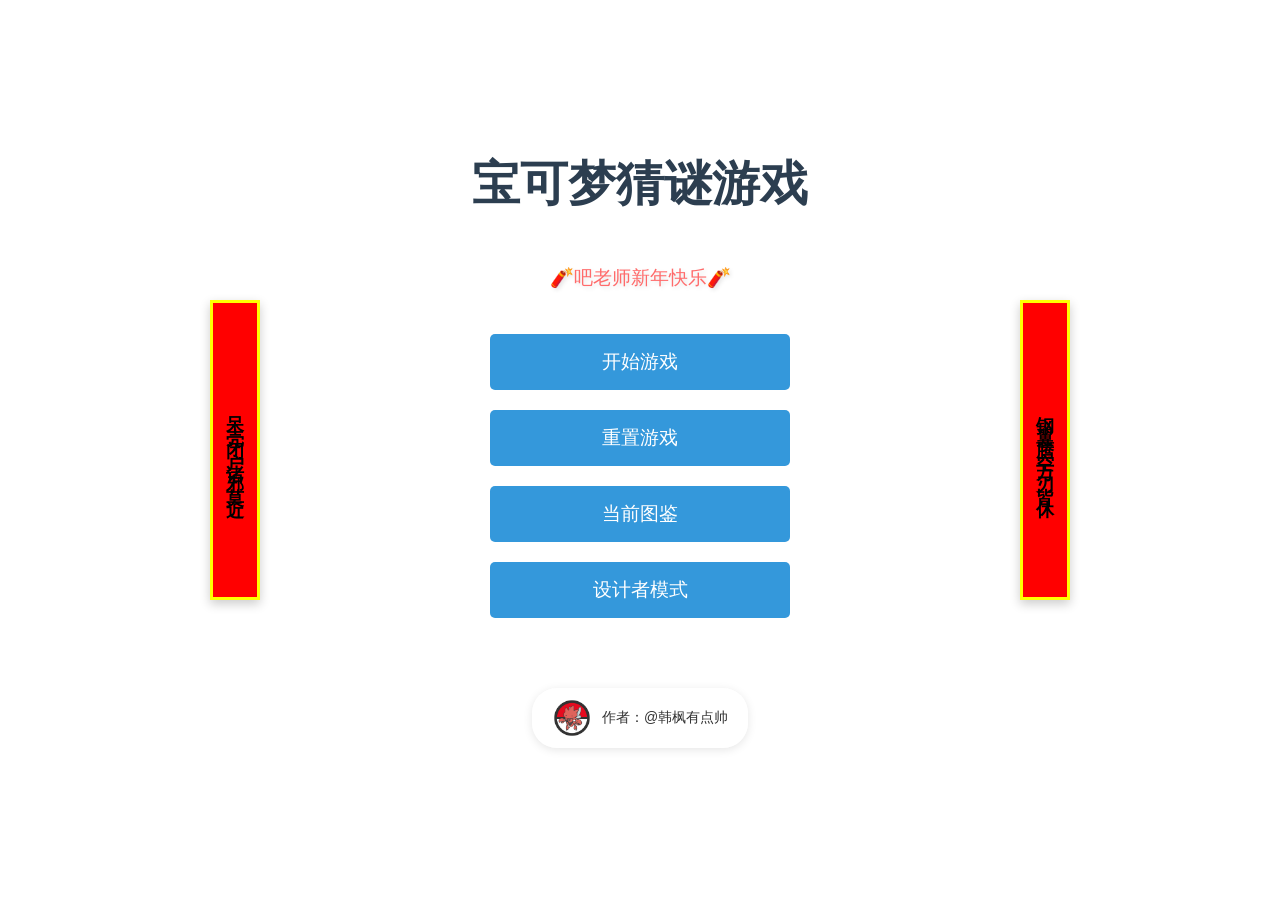
==== index.html @ b7dfc16d "Rename 点击开始游戏.html to index.html" ====
<!DOCTYPE html>
<html lang="zh-CN">
<head>
    <meta charset="UTF-8">
    <meta name="viewport" content="width=device-width, initial-scale=1.0">
    <title>宝可梦猜谜游戏</title>
    <link rel="stylesheet" href="https://cdnjs.cloudflare.com/ajax/libs/font-awesome/6.4.0/css/all.min.css">
    <link rel="stylesheet" href="style.css">
    <link rel="stylesheet" href="judgment-style.css">
    <link rel="stylesheet" href="sequence-style.css">
    <script src="puzzles/puzzle1.js"></script>
    <script src="puzzles/puzzle2.js"></script>
    <script src="puzzles/puzzle3.js"></script>
    <script src="puzzles/puzzle4.js"></script>
    <script src="puzzles/puzzle5.js"></script>
    <script src="puzzles/puzzle6.js"></script>
    <script src="puzzles/puzzle7.js"></script>
    <script src="puzzles/puzzle8.js"></script>
    <script src="puzzles/puzzle9.js"></script>
    <script src="puzzles/puzzle10.js"></script>
    <script src="puzzles/puzzle11.js"></script>
    <script src="puzzles/puzzle12.js"></script>
    <script src="puzzles/puzzle13.js"></script>
    <script src="puzzles/puzzle14.js"></script>
    <script src="puzzles/puzzle15.js"></script>
    <script src="puzzles/puzzle16.js"></script>
    <script src="puzzles/puzzle17.js"></script>
    <script src="puzzles/puzzle18.js"></script>
    <script src="puzzles/puzzle19.js"></script>
    <script src="puzzles/puzzle20.js"></script>
    <script src="puzzles/puzzle21.js"></script>
    <script src="puzzles/puzzle22.js"></script>
    <script src="puzzles/puzzle23.js"></script>
    <script src="puzzles/puzzle24.js"></script>
    <script src="puzzles/puzzle25.js"></script>
    <script src="puzzles/puzzle26.js"></script>
    <script src="puzzles/puzzle27.js"></script>
    <script src="puzzles/puzzle28.js"></script>
    <script src="puzzles/puzzle29.js"></script>
    <script src="puzzles/puzzle30.js"></script>
    <script src="puzzles/puzzle31.js"></script>
    <script src="puzzles/puzzle32.js"></script>
</head>
<body>
    <div id="game-container">
        <!-- 主菜单界面 -->
        <div id="menu-screen" class="screen active">
            <div class="side-button left-side">呆壳闭户诸邪莫近</div>
            <h1>宝可梦猜谜游戏</h1>
            <div class="greeting-text">🧨吧老师新年快乐🧨</div>
            <div class="menu-buttons">
                <button id="start-game">开始游戏</button>
                <button id="reset-game">重置游戏</button>
                <button id="view-pokedex">当前图鉴</button>
                <button id="designer-mode">设计者模式</button>
            </div>
            <div class="author-info">
                <img src="background/头像.png" alt="作者头像" class="author-avatar">
                <span class="author-name">作者：@韩枫有点帅</span>
            </div>
            <div class="side-button right-side">钢翼腾空万刃皆休</div>
        </div>

        <!-- 谜题界面 -->
        <div id="puzzle-screen" class="screen">
            <div class="puzzle-header">
                <div class="score-display">当前积分: <span id="puzzle-score">10</span></div>
                <div class="game-rule">获得提示需要花费分数，找到那个被隐藏的宝可梦吧！</div>
                <button id="back-to-menu">返回主菜单</button>
            </div>
            <div class="puzzle-content">
                <!-- 普通谜题界面 -->
                <div id="normal-puzzle" class="normal-puzzle">
                    <div class="hints-section">
                        <h3>提示</h3>
                        <div id="hints-container"></div>
                    </div>
                    <div class="media-section">
                        <div class="media-section-header">
                            <h3>线索区</h3>
                            <div id="type-hint-display" class="type-hint-display"></div>
                        </div>
                        <div id="media-container"></div>
                        <div class="answer-section">
                            <input type="text" id="answer-input" placeholder="输入谜底...">
                            <button id="submit-answer">确认答案</button>
                        </div>
                    </div>
                </div>
                
                <!-- 连连看界面 -->
                <div id="match-puzzle" class="match-puzzle">
                    <div class="match-content">
                        <div class="match-column">
                            <h3>图片（找名字）</h3>
                            <div id="image-items"></div>
                        </div>
                        <div class="match-column">
                            <h3>名字</h3>
                            <div id="name-items"></div>
                        </div>
                    </div>
                    <div class="match-buttons">
                        <button id="submit-match">提交答案</button>
                    </div>
                </div>
                
                <!-- 组合题界面 -->
                <div id="combination-puzzle" class="combination-puzzle">
                    <div class="combination-content">
                        <div class="combination-items-section">
                            <h3>原有的生物</h3>
                            <div id="combination-items"></div>
                        </div>
                        <div class="combination-pools-section">
                            <h3>生物拼接机（注意头尾顺序）</h3>
                            <div id="combination-pools"></div>
                        </div>
                    </div>
                    <div class="combination-buttons">
                        <button id="submit-combination">提交答案</button>
                    </div>
                </div>
                
                <!-- 排序题界面 -->
                <div id="sequence-puzzle" class="sequence-puzzle">
                    <div class="sequence-content">
                        <div class="sequence-image-section">
                            <img id="sequence-image" src="" alt="题目图片">
                            <h3 id="sequence-question"></h3>
                        </div>
                        <div class="sequence-items-section">
                            <h3>待排序的饮料</h3>
                            <div id="sequence-items"></div>
                        </div>
                        <div class="sequence-pools-section">
                            <h3>排序池（按顺序排列）</h3>
                            <div id="sequence-pool" class="sequence-pool">
                                <div class="sequence-slot" data-index="0"></div>
                                <div class="sequence-slot" data-index="1"></div>
                                <div class="sequence-slot" data-index="2"></div>
                                <div class="sequence-slot" data-index="3"></div>
                            </div>
                        </div>
                    </div>
                    <div class="sequence-buttons">
                        <button id="submit-sequence">提交答案</button>
                    </div>
                </div>
                
                <!-- 判断题界面 -->
                <div id="judgment-puzzle" class="judgment-puzzle">
                    <div class="judgment-content">
                        <div class="judgment-main">
                            <div class="judgment-image-section">
                                <img id="judgment-image" src="" alt="宝可梦">
                            </div>
                            <div class="judgment-question-section">
                                <h3 id="judgment-question"></h3>
                                <div id="judgment-options"></div>
                            </div>
                        </div>
                        <div class="judgment-answer-section">
                            <button id="submit-judgment">提交答案</button>
                        </div>
                    </div>
                </div>
            </div>
        </div>

        <!-- 图鉴界面 -->
        <div id="pokedex-screen" class="screen">
            <div class="pokedex-header">
                <h2>宝可梦图鉴</h2>
                <button id="back-from-pokedex">返回主菜单</button>
            </div>
            <div id="pokedex-container"></div>
        </div>

        <!-- 设计者模式界面 -->
        <div id="designer-screen" class="screen">
            <div class="puzzle-header">
                <h2>设计者模式</h2>
                <button id="back-from-designer">返回主菜单</button>
            </div>
            <div id="designer-container"></div>
        </div>

        <!-- 弹窗 -->
        <div id="modal" class="modal">
            <div class="modal-content">
                <p id="modal-message"></p>
                <div class="modal-buttons">
                    <button id="modal-close">确定</button>
                </div>
            </div>
        </div>

        <!-- 答对弹窗 -->
        <div id="correct-modal" class="modal">
            <div class="modal-content">
                <p id="correct-message"></p>
                <div class="modal-buttons">
                    <button id="next-puzzle">继续</button>
                    <button id="return-menu">返回主菜单</button>
                </div>
            </div>
        </div>
        
        <!-- 锦囊容器 -->
        <div class="bag-container">
            <i id="type-bag" class="fas fa-scroll type-bag-icon"></i>
            <i id="magnifier" class="fas fa-camera magnifier-icon"></i>
        </div>
    </div>
    <script src="script.js"></script>
</body>
</html>
---- style.css ----
* {
    margin: 0;
    padding: 0;
    box-sizing: border-box;
}

body {
    font-family: 'Segoe UI', 'Microsoft YaHei', 'Arial', sans-serif;
    background: white;
    color: #333;
    margin: 0;
    padding: 0;
    height: 100vh;
    display: flex;
    justify-content: center;
    align-items: center;
}

#menu-screen {
    position: relative;
}

#menu-screen::before {
    content: '';
    position: absolute;
    top: 0;
    left: 0;
    right: 0;
    bottom: 0;
    background: rgba(255, 255, 255, 0.7);
    z-index: -1;
}

#game-container {
    width: 100%;
    max-width: 1200px;
    height: 100vh;
    padding: 20px;
    box-sizing: border-box;
    display: flex;
    flex-direction: column;
}

.screen {
    display: none;
    text-align: center;
    height: 100%;
    flex-direction: column;
    justify-content: center;
}

.screen.active {
    display: flex;
}

#menu-screen {
    justify-content: center;
    align-items: center;
}

#puzzle-screen,
#pokedex-screen {
    justify-content: flex-start;
    align-items: stretch;
    padding: 20px;
    position: relative;
}

.external-controls {
    position: absolute;
    right: 20px;
    top: 120px;
    display: flex;
    flex-direction: column;
    gap: 20px;
    z-index: 10;
}

.section-actions {
    display: flex;
    gap: 15px;
    align-items: center;
}

.type-hint-display {
    display: flex;
    align-items: center;
    gap: 10px;
    background-color: white;
    padding: 10px 15px;
    border-radius: 8px;
    box-shadow: 0 2px 8px rgba(0,0,0,0.1);
}

#menu-screen h1 {
    font-size: 3em;
    margin-bottom: 40px;
}

.greeting-text {
    font-size: 1.2em;
    color: #ff6b6b;
    margin-bottom: 5px;
    margin-top: 10px;
    animation: bounce 2s ease-in-out infinite;
    text-shadow: 2px 2px 4px rgba(0, 0, 0, 0.1);
    line-height: 1.2;
}

@keyframes bounce {
    0%, 100% {
        transform: translateY(0);
    }
    50% {
        transform: translateY(-10px);
    }
}

.menu-buttons {
    margin: 40px 0;
    display: flex;
    flex-direction: column;
    gap: 20px;
    width: 100%;
    max-width: 300px;
}

.menu-buttons button {
    padding: 15px 30px;
    font-size: 1.2em;
    background-color: #3498db;
    color: white;
    border: none;
    border-radius: 5px;
    cursor: pointer;
    transition: background-color 0.3s;
    width: 100%;
}

.menu-buttons button:hover {
    background-color: #2980b9;
}

.score-display {
    font-size: 1.2em;
    margin: 20px 0;
    font-weight: bold;
}

.score-display span {
    color: #e74c3c;
}

.author-info {
    display: flex;
    align-items: center;
    gap: 10px;
    margin-top: 30px;
    padding: 10px 20px;
    background: rgba(255, 255, 255, 0.8);
    border-radius: 25px;
    box-shadow: 0 2px 10px rgba(0, 0, 0, 0.1);
}

.author-avatar {
    width: 40px;
    height: 40px;
    border-radius: 50%;
    object-fit: cover;
}

.author-name {
    font-size: 14px;
    color: #333;
    font-weight: 500;
}

.side-button {
    position: absolute;
    top: 50%;
    transform: translateY(-50%);
    width: 50px;
    height: 300px;
    background-color: red;
    color: black;
    font-size: 18px;
    font-weight: bold;
    border: 3px solid yellow;
    display: flex;
    align-items: center;
    justify-content: center;
    writing-mode: vertical-rl;
    text-orientation: upright;
    letter-spacing: 12px;
    box-shadow: 0 4px 10px rgba(0, 0, 0, 0.2);
    cursor: default;
}

.side-button.left-side {
    left: 150px;
}

.side-button.right-side {
    right: 150px;
}

h1, h2, h3 {
    margin-bottom: 20px;
    color: #2c3e50;
}

/* 谜题界面样式 */
.puzzle-header {
    display: flex;
    justify-content: space-between;
    align-items: center;
    margin-bottom: 30px;
    padding-bottom: 15px;
    border-bottom: 2px solid #ddd;
    flex-wrap: wrap;
    gap: 10px;
}

.game-rule {
    flex: 1;
    text-align: center;
    font-size: 16px;
    color: #666;
    font-style: italic;
}

#back-to-menu {
    padding: 10px 20px;
    font-size: 14px;
    background-color: #95a5a6;
    color: white;
    border: none;
    border-radius: 5px;
    cursor: pointer;
}

#back-to-menu:hover {
    background-color: #7f8c8d;
}

.puzzle-content {
    display: flex;
    gap: 20px;
    margin-bottom: 30px;
    flex: 1;
    position: relative;
}

.hints-section {
    flex: 1;
    background-color: white;
    padding: 20px;
    border-radius: 10px;
    box-shadow: 0 2px 10px rgba(0,0,0,0.1);
    display: flex;
    flex-direction: column;
}

.media-section {
    flex: 1;
    background-color: white;
    padding: 20px;
    border-radius: 10px;
    box-shadow: 0 2px 10px rgba(0,0,0,0.1);
    display: flex;
    flex-direction: column;
}

.hints-section h3,
.media-section h3 {
    font-size: 20px;
    color: #2c3e50;
    margin-bottom: 20px;
    padding-bottom: 12px;
    border-bottom: 3px solid #667eea;
    font-weight: 700;
    letter-spacing: 0.5px;
}

.media-section h3 {
    text-align: center;
}

.media-section-header {
    display: flex;
    flex-direction: column;
    align-items: center;
    gap: 10px;
}

.bag-container {
    position: absolute;
    right: 40px;
    top: 50%;
    transform: translateY(-50%);
    display: flex;
    flex-direction: column;
    gap: 25px;
    z-index: 1000;
    display: none;
}

.type-bag-icon {
    cursor: pointer;
    color: #f5576c;
    transition: color 0.3s;
    font-size: 48px;
}

.type-bag-icon:hover {
    color: #ffd700;
    transform: scale(1.1);
}

.type-bag-icon.used {
    color: #ccc;
    cursor: not-allowed;
}

.type-bag-icon.used:hover {
    color: #ccc;
    transform: none;
}

.magnifier-icon {
    cursor: pointer;
    color: #3498db;
    transition: color 0.3s;
    font-size: 48px;
}

.magnifier-icon:hover {
    color: #ffd700;
    transform: scale(1.1);
}

.magnifier-icon.used {
    color: #ccc;
    cursor: not-allowed;
}

.magnifier-icon.used:hover {
    color: #ccc;
    transform: none;
}

.type-hint {
    background: transparent;
    color: #333;
    padding: 10px 15px;
    border-radius: 10px;
    margin: 0;
    display: flex;
    align-items: center;
    gap: 8px;
    box-shadow: none;
}

.type-hint-display {
    display: flex;
    align-items: center;
    gap: 10px;
}

.type-icon {
    width: 35px;
    height: 35px;
    border-radius: 8px;
    box-shadow: none;
}

.type-text {
    font-size: 16px;
    font-weight: 600;
    letter-spacing: 0.5px;
    color: #ff6b35;
}

#hints-container {
    text-align: left;
    margin-top: 15px;
    flex: 1;
    overflow-y: auto;
    max-height: 500px;
    padding-right: 10px;
}

#hints-container::-webkit-scrollbar {
    width: 8px;
}

#hints-container::-webkit-scrollbar-track {
    background: #f1f1f1;
    border-radius: 4px;
}

#hints-container::-webkit-scrollbar-thumb {
    background: #888;
    border-radius: 4px;
}

#hints-container::-webkit-scrollbar-thumb:hover {
    background: #555;
}

#media-container::-webkit-scrollbar {
    width: 8px;
}

#media-container::-webkit-scrollbar-track {
    background: #f1f1f1;
    border-radius: 4px;
}

#media-container::-webkit-scrollbar-thumb {
    background: #888;
    border-radius: 4px;
}

#media-container::-webkit-scrollbar-thumb:hover {
    background: #555;
}

.hint-item {
    margin-bottom: 15px;
    padding: 10px;
    background-color: #f9f9f9;
    border-radius: 5px;
    cursor: pointer;
    transition: background-color 0.3s;
}

.hint-item:hover {
    background-color: #e8e8e8;
}

.hint-item.used {
    background-color: #d5f5e3;
    cursor: default;
}

.hint-header {
    display: flex;
    align-items: center;
    justify-content: space-between;
    margin-bottom: 0;
    cursor: pointer;
}

.hint-character {
    width: 50px;
    height: 50px;
    margin-right: 10px;
    border-radius: 5px;
}

.cost-display {
    color: red;
    font-weight: bold;
    margin-left: 5px;
}

.arrow {
    width: 0;
    height: 0;
    border-left: 8px solid transparent;
    border-right: 8px solid transparent;
    border-top: 8px solid #333;
    transition: transform 0.3s ease;
    margin-left: auto;
}

.arrow-down {
    transform: rotate(90deg);
}

.arrow-right {
    transform: rotate(0deg);
}

.hint-content {
    margin-top: 10px;
    padding: 10px;
    background-color: white;
    border-radius: 5px;
    overflow: hidden;
    transition: max-height 0.3s ease, opacity 0.3s ease;
}

.hint-content.collapsed {
    max-height: 0;
    opacity: 0;
    padding: 0;
}

.hint-content.expanded {
    max-height: 500px;
    opacity: 1;
}

.hint-content p {
    margin: 0;
    padding: 10px 0;
}

.locked-message {
    color: #666;
    font-style: italic;
    text-align: center;
}

#media-container {
    flex: 1;
    min-height: 200px;
    display: flex;
    align-items: center;
    justify-content: center;
    background-color: #f9f9f9;
    border-radius: 5px;
    margin-top: 15px;
    overflow: auto;
    max-height: 400px;
}

#media-container img {
    max-width: 100%;
    max-height: 100%;
    object-fit: contain;
}

.silhouette-img {
    max-width: 300px;
    max-height: 300px;
    object-fit: contain;
    animation: fadeIn 0.5s ease-in;
}

@keyframes fadeIn {
    from {
        opacity: 0;
    }
    to {
        opacity: 1;
    }
}

.answer-section {
    margin-top: 20px;
    display: flex;
    gap: 10px;
    align-items: center;
}

/* 连连看样式 */
.match-puzzle {
    display: none;
    width: 100%;
}

.match-content {
    display: flex;
    justify-content: space-around;
    gap: 40px;
    margin-top: 20px;
}

.match-column {
    flex: 1;
    max-width: 250px;
    width: 250px;
}

.match-column h3 {
    text-align: center;
    margin-bottom: 20px;
    color: #333;
}

.match-item {
    padding: 15px;
    margin-bottom: 15px;
    background-color: #f9f9f9;
    border-radius: 5px;
    cursor: pointer;
    transition: all 0.3s ease;
    text-align: center;
    border: 2px solid transparent;
    min-height: 140px;
    display: flex;
    flex-direction: column;
    justify-content: center;
    align-items: center;
    width: 100%;
    box-sizing: border-box;
}

.match-item:hover {
    background-color: #e8f4f8;
    transform: translateY(-2px);
}

.match-item.selected {
    border-color: #3498db;
    background-color: #e3f2fd;
}

/* 颜色样式 */
.match-item.red {
    border-color: #e74c3c;
    background-color: #fee;
}

.match-item.blue {
    border-color: #3498db;
    background-color: #eef;
}

.match-item.orange {
    border-color: #f39c12;
    background-color: #ffe;
}

.match-item.green {
    border-color: #27ae60;
    background-color: #e8f5e8;
}

.match-item.yellow {
    border-color: #f1c40f;
    background-color: #fff9e6;
}

.match-item.matched {
    border-color: #27ae60;
    background-color: #e8f5e8;
    cursor: default;
}

.match-item img {
    max-width: 100px;
    max-height: 100px;
    object-fit: contain;
    margin-bottom: 10px;
}

.match-item .name {
    font-size: 16px;
    font-weight: bold;
    color: #333;
}

.match-buttons {
    text-align: center;
    margin-top: 30px;
}

#submit-match {
    background-color: #4CAF50;
    color: white;
    border: none;
    padding: 12px 24px;
    font-size: 16px;
    border-radius: 5px;
    cursor: pointer;
    transition: background-color 0.3s;
}

#submit-match:hover {
    background-color: #45a049;
}

/* 连线样式 */
.match-connection {
    position: absolute;
    background-color: #3498db;
    height: 2px;
    z-index: 5;
    pointer-events: none;
}

.normal-puzzle {
    display: flex;
    width: 100%;
    gap: 20px;
}

@media (max-width: 768px) {
    .match-content {
        flex-direction: column;
        align-items: center;
        gap: 20px;
    }
    
    .match-column {
        width: 100%;
        max-width: 300px;
    }
}

/* 响应式设计 */

#answer-input {
    padding: 10px;
    font-size: 16px;
    flex: 1;
    border: 2px solid #ddd;
    border-radius: 5px;
}

#submit-answer {
    padding: 10px 20px;
    font-size: 16px;
    background-color: #27ae60;
    color: white;
    border: none;
    border-radius: 5px;
    cursor: pointer;
}

#submit-answer:hover {
    background-color: #229954;
}

/* 图鉴界面样式 */
.pokedex-header {
    display: flex;
    justify-content: space-between;
    align-items: center;
    margin-bottom: 30px;
    padding-bottom: 15px;
    border-bottom: 2px solid #ddd;
}

#back-from-pokedex {
    padding: 10px 20px;
    font-size: 14px;
    background-color: #95a5a6;
    color: white;
    border: none;
    border-radius: 5px;
    cursor: pointer;
}

#back-from-pokedex:hover {
    background-color: #7f8c8d;
}

#pokedex-container {
    display: grid;
    grid-template-columns: repeat(auto-fill, minmax(100px, 1fr));
    gap: 20px;
    margin-top: 20px;
}

.pokemon-entry {
    text-align: center;
}

.pokemon-entry img {
    width: 80px;
    height: 80px;
    border-radius: 5px;
    box-shadow: 0 2px 5px rgba(0,0,0,0.2);
}

.pokemon-entry p {
    margin-top: 5px;
    font-size: 14px;
    font-weight: bold;
}

/* 弹窗样式 */
.modal {
    display: none;
    position: fixed;
    z-index: 1000;
    left: 0;
    top: 0;
    width: 100%;
    height: 100%;
    background-color: rgba(0,0,0,0.5);
    align-items: center;
    justify-content: center;
}

.modal.active {
    display: flex;
}

.modal-content {
    background-color: white;
    padding: 30px;
    border-radius: 10px;
    text-align: center;
    box-shadow: 0 4px 20px rgba(0,0,0,0.2);
    max-width: 400px;
    width: 90%;
}

.modal-content.combination-wide {
    max-width: 900px;
}

.modal-message {
    font-size: 18px;
    margin-bottom: 20px;
}

.modal-buttons {
    margin-top: 20px;
}

.modal-buttons button {
    padding: 10px 20px;
    font-size: 16px;
    background-color: #3498db;
    color: white;
    border: none;
    border-radius: 5px;
    cursor: pointer;
    margin: 0 10px;
}

.modal-buttons button:hover {
    background-color: #2980b9;
}

.pokemon-display {
    margin-top: 20px;
    padding: 20px;
    background-color: #f9f9f9;
    border-radius: 10px;
    display: flex;
    flex-direction: column;
    align-items: center;
}

.pokemon-gif {
    width: 150px;
    height: 150px;
    object-fit: contain;
    border-radius: 10px;
    box-shadow: 0 2px 10px rgba(0,0,0,0.1);
}

.pokemon-name {
    margin-top: 15px;
    font-size: 24px;
    font-weight: bold;
    color: #2c3e50;
}

#next-puzzle {
    background-color: #27ae60;
}

#next-puzzle:hover {
    background-color: #229954;
}

#return-menu {
    background-color: #95a5a6;
}

#return-menu:hover {
    background-color: #7f8c8d;
}

/* 组合题样式 */
.combination-puzzle {
    display: none;
    flex-direction: column;
    width: 100%;
    height: 100%;
}

.combination-content {
    display: flex;
    gap: 40px;
    flex: 1;
    margin: 20px 0;
}

.combination-items-section {
    flex: 1;
    background-color: white;
    border-radius: 12px;
    padding: 20px;
    box-shadow: 0 4px 8px rgba(0, 0, 0, 0.1);
}

.combination-items-section h3 {
    text-align: center;
    margin-bottom: 20px;
    color: #333;
    font-size: 18px;
    font-weight: 700;
}

#combination-items {
    display: flex;
    gap: 20px;
    justify-content: center;
    flex-wrap: wrap;
}

.combination-item {
    width: 120px;
    height: 150px;
    border: 2px solid #e0e0e0;
    border-radius: 8px;
    cursor: grab;
    transition: all 0.3s ease;
    display: flex;
    flex-direction: column;
    align-items: center;
    justify-content: center;
    padding: 10px;
    background-color: #f9f9f9;
}

.combination-item:hover {
    border-color: #667eea;
    background-color: #f0f0ff;
    transform: translateY(-2px);
    box-shadow: 0 4px 8px rgba(0, 0, 0, 0.1);
}

.combination-item:active {
    cursor: grabbing;
}

.combination-item.selected {
    border-color: #667eea;
    background-color: #e6e8ff;
    box-shadow: 0 0 0 2px rgba(102, 126, 234, 0.3);
}

.combination-item img {
    width: 100px;
    height: 100px;
    object-fit: contain;
    margin-bottom: 10px;
}

.combination-item .name {
    display: none;
}

.combination-pools-section {
    flex: 2;
    background-color: white;
    border-radius: 12px;
    padding: 20px;
    box-shadow: 0 4px 8px rgba(0, 0, 0, 0.1);
}

.combination-pools-section h3 {
    text-align: center;
    margin-bottom: 20px;
    color: #333;
    font-size: 18px;
    font-weight: 700;
}

#combination-pools {
    display: grid;
    grid-template-columns: repeat(2, 1fr);
    gap: 20px;
}

.combination-pool {
    border: 2px solid #e0e0e0;
    border-radius: 8px;
    padding: 15px;
    transition: all 0.3s ease;
    background-color: #f9f9f9;
}

.combination-pool:hover {
    border-color: #667eea;
    background-color: #f0f0ff;
}

.pool-title {
    font-size: 16px;
    font-weight: 700;
    color: #333;
    margin-bottom: 10px;
    text-align: center;
}

.pool-content {
    min-height: 100px;
    border: 2px dashed #e0e0e0;
    border-radius: 6px;
    padding: 10px;
    display: flex;
    flex-direction: row;
    gap: 15px;
    transition: all 0.3s ease;
    cursor: pointer;
    flex-wrap: nowrap;
    justify-content: center;
    align-items: center;
}

.pool-content .pool-slot {
    width: 80px;
    height: 80px;
    border: 2px dashed #ccc;
    border-radius: 6px;
    display: flex;
    align-items: center;
    justify-content: center;
    background-color: #f5f5f5;
    transition: all 0.3s ease;
}

.pool-content .pool-slot.filled {
    border: 2px solid #667eea;
    background-color: #f0f0ff;
}

.pool-content .pool-slot:hover {
    border-color: #667eea;
    background-color: #e8e8ff;
}

.pool-content:hover {
    border-color: #667eea;
    background-color: #f0f0ff;
}

.pool-item {
    display: flex;
    align-items: center;
    justify-content: center;
    background-color: transparent;
    border: none;
    border-radius: 4px;
    padding: 5px;
    font-size: 14px;
    font-weight: 600;
    color: #333;
    position: relative;
}

.pool-item img {
    width: 60px;
    height: 60px;
    object-fit: contain;
}

.pool-item span {
    display: none;
}

.remove-item {
    position: absolute;
    top: -5px;
    right: -5px;
    background-color: #ff6b6b;
    color: white;
    border: none;
    border-radius: 50%;
    width: 20px;
    height: 20px;
    font-size: 14px;
    cursor: pointer;
    display: flex;
    align-items: center;
    justify-content: center;
    transition: all 0.2s ease;
}

.remove-item:hover {
    background-color: #ee5a52;
    transform: scale(1.1);
}

.combination-buttons {
    text-align: center;
    margin-top: 30px;
}

#submit-combination {
    background-color: #667eea;
    color: white;
    border: none;
    padding: 12px 24px;
    font-size: 16px;
    border-radius: 25px;
    cursor: pointer;
    transition: all 0.3s ease;
    box-shadow: 0 4px 6px rgba(0, 0, 0, 0.1);
}

#submit-combination:hover {
    background-color: #764ba2;
    transform: translateY(-2px);
    box-shadow: 0 6px 12px rgba(0, 0, 0, 0.15);
}

/* 响应式设计 */
@media (max-width: 768px) {
    .puzzle-content {
        flex-direction: column;
    }

    .hints-section,
    .media-section {
        width: 100%;
        margin-bottom: 20px;
    }

    .puzzle-header {
        flex-direction: column;
        align-items: flex-start;
    }

    #back-to-menu {
        margin-top: 10px;
    }

    .menu-buttons button {
        width: 100%;
        max-width: 300px;
    }

    #answer-input {
        width: 100%;
        max-width: 300px;
        margin-bottom: 10px;
    }

    .answer-section {
        display: flex;
        flex-direction: column;
        align-items: center;
    }
    
    .combination-content {
        flex-direction: column;
        align-items: center;
    }
    
    .combination-items-section,
    .combination-pools-section {
        width: 100%;
        max-width: 500px;
    }
    
    #combination-pools {
        grid-template-columns: 1fr;
    }
}
---- judgment-style.css ----
/* 判断题样式 */
.judgment-puzzle {
    display: none;
}

.judgment-content {
    max-width: 1400px;
    margin: 0 auto;
    padding: 20px;
    display: flex;
    flex-direction: column;
    align-items: center;
}

.judgment-main {
    display: flex;
    align-items: flex-start;
    gap: 30px;
    width: 100%;
    max-width: 1200px;
}

.judgment-image-section {
    flex: 1;
    min-width: 300px;
    text-align: center;
}

#judgment-image {
    max-width: 300px;
    max-height: 300px;
    border-radius: 5px;
}

.judgment-question-section {
    flex: 2;
    min-width: 600px;
}

#judgment-question {
    margin-bottom: 20px;
    font-size: 20px;
    text-align: left;
    line-height: 1.5;
}

#judgment-options {
    display: grid;
    grid-template-columns: 1fr 1fr;
    gap: 15px;
    width: 100%;
}

.judgment-option {
    padding: 15px;
    border: 2px solid #ddd;
    border-radius: 5px;
    cursor: pointer;
    text-align: left;
    transition: all 0.3s ease;
}

.judgment-option:hover {
    background-color: #f0f0f0;
}

.judgment-option.selected {
    border-color: #007bff;
    background-color: #e3f2fd;
}

.judgment-option.correct {
    border-color: #28a745;
    background-color: #d4edda;
}

.judgment-option.incorrect {
    border-color: #dc3545;
    background-color: #f8d7da;
}

.judgment-answer-section {
    margin-top: 30px;
    text-align: center;
    width: 100%;
}

#submit-judgment {
    padding: 12px 24px;
    font-size: 16px;
    background-color: #007bff;
    color: white;
    border: none;
    border-radius: 5px;
    cursor: pointer;
    transition: all 0.3s ease;
}

#submit-judgment:hover {
    background-color: #0069d9;
}

#submit-judgment:disabled {
    background-color: #6c757d;
    cursor: not-allowed;
}
---- sequence-style.css ----
/* 排序题样式 */
.sequence-puzzle {
    display: none;
}

.sequence-content {
    max-width: 1200px;
    margin: 0 auto;
    padding: 20px;
    display: flex;
    gap: 30px;
}

.sequence-image-section {
    flex: 1;
    min-width: 300px;
    text-align: center;
    display: flex;
    flex-direction: column;
    align-items: center;
}

#sequence-image {
    max-width: 300px;
    max-height: 300px;
    border-radius: 5px;
    margin-bottom: 20px;
}

#sequence-question {
    margin-bottom: 20px;
    font-size: 18px;
    line-height: 1.5;
    color: #333;
    text-align: left;
    width: 100%;
}

.sequence-items-section {
    flex: 1;
    min-width: 300px;
}

.sequence-items-section h3,
.sequence-pools-section h3 {
    margin-bottom: 15px;
    font-size: 18px;
    color: #333;
}

#sequence-items {
    display: grid;
    grid-template-columns: 1fr 1fr;
    gap: 15px;
}

.sequence-pools-section {
    flex: 1;
    min-width: 300px;
}

.sequence-pool {
    display: flex;
    gap: 10px;
    padding: 10px;
    border: 2px dashed #ddd;
    border-radius: 5px;
    background-color: #f9f9f9;
    transition: all 0.3s ease;
}

.sequence-slot {
    flex: 1;
    min-height: 120px;
    min-width: 100px;
    border: 2px dashed #ccc;
    border-radius: 5px;
    display: flex;
    align-items: center;
    justify-content: center;
    background-color: white;
    transition: all 0.3s ease;
}

.sequence-slot.drag-over {
    border-color: #007bff;
    background-color: #e3f2fd;
}

.sequence-slot .sequence-item {
    width: 100%;
    height: 100%;
    display: flex;
    flex-direction: column;
    align-items: center;
    justify-content: center;
    cursor: pointer;
}

.sequence-slot .sequence-item img {
    width: 80px;
    height: 80px;
    object-fit: contain;
}

.sequence-slot .sequence-item .name {
    font-size: 12px;
    margin-top: 5px;
}

.sequence-buttons {
    margin-top: 30px;
    text-align: center;
    width: 100%;
}

#submit-sequence {
    padding: 12px 24px;
    font-size: 16px;
    background-color: #007bff;
    color: white;
    border: none;
    border-radius: 5px;
    cursor: pointer;
    transition: all 0.3s ease;
}

#submit-sequence:hover {
    background-color: #0069d9;
}

#submit-sequence:disabled {
    background-color: #6c757d;
    cursor: not-allowed;
}
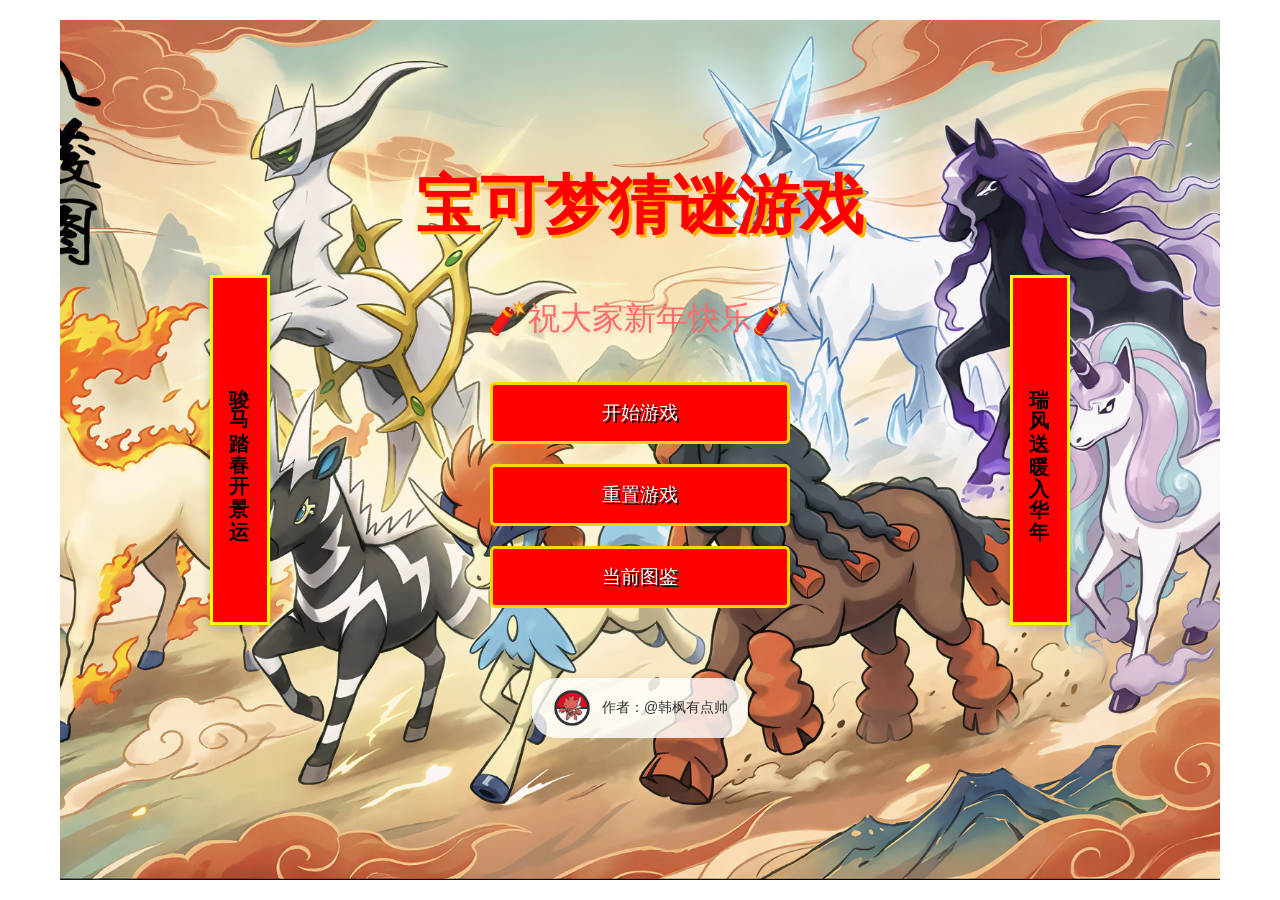
==== commit b345629f: "Rename 点击开始游戏.html to index.html" ====
--- a/index.html
+++ b/index.html
@@ -45,20 +45,19 @@
     <div id="game-container">
         <!-- 主菜单界面 -->
         <div id="menu-screen" class="screen active">
-            <div class="side-button left-side">呆壳闭户诸邪莫近</div>
+            <div class="side-button left-side">骏马踏春开景运</div>
             <h1>宝可梦猜谜游戏</h1>
-            <div class="greeting-text">🧨吧老师新年快乐🧨</div>
+            <div class="greeting-text">🧨祝大家新年快乐🧨</div>
             <div class="menu-buttons">
                 <button id="start-game">开始游戏</button>
                 <button id="reset-game">重置游戏</button>
                 <button id="view-pokedex">当前图鉴</button>
-                <button id="designer-mode">设计者模式</button>
             </div>
             <div class="author-info">
                 <img src="background/头像.png" alt="作者头像" class="author-avatar">
                 <span class="author-name">作者：@韩枫有点帅</span>
             </div>
-            <div class="side-button right-side">钢翼腾空万刃皆休</div>
+            <div class="side-button right-side">瑞风送暖入华年</div>
         </div>
 
         <!-- 谜题界面 -->
@@ -177,15 +176,6 @@
             <div id="pokedex-container"></div>
         </div>
 
-        <!-- 设计者模式界面 -->
-        <div id="designer-screen" class="screen">
-            <div class="puzzle-header">
-                <h2>设计者模式</h2>
-                <button id="back-from-designer">返回主菜单</button>
-            </div>
-            <div id="designer-container"></div>
-        </div>
-
         <!-- 弹窗 -->
         <div id="modal" class="modal">
             <div class="modal-content">
--- a/style.css
+++ b/style.css
@@ -27,9 +27,14 @@
     left: 0;
     right: 0;
     bottom: 0;
-    background: rgba(255, 255, 255, 0.7);
+    background-image: url('background/八骏图.jpg');
+    background-size: cover;
+    background-position: center;
+    background-repeat: no-repeat;
     z-index: -1;
 }
+
+
 
 #game-container {
     width: 100%;
@@ -93,12 +98,14 @@
 }
 
 #menu-screen h1 {
-    font-size: 3em;
+    font-size: 4em;
     margin-bottom: 40px;
+    color: red;
+    text-shadow: 3px 3px 0px rgb(255, 179, 0);
 }
 
 .greeting-text {
-    font-size: 1.2em;
+    font-size: 2em;
     color: #ff6b6b;
     margin-bottom: 5px;
     margin-top: 10px;
@@ -128,17 +135,18 @@
 .menu-buttons button {
     padding: 15px 30px;
     font-size: 1.2em;
-    background-color: #3498db;
+    background-color: red;
     color: white;
-    border: none;
+    border: 3px solid gold;
     border-radius: 5px;
     cursor: pointer;
     transition: background-color 0.3s;
     width: 100%;
+    text-shadow: 2px 2px 0px rgba(0, 0, 0, 1);
 }
 
 .menu-buttons button:hover {
-    background-color: #2980b9;
+    background-color: #cc0000;
 }
 
 .score-display {
@@ -179,11 +187,11 @@
     position: absolute;
     top: 50%;
     transform: translateY(-50%);
-    width: 50px;
-    height: 300px;
+    width: 60px;
+    height: 350px;
     background-color: red;
     color: black;
-    font-size: 18px;
+    font-size: 20px;
     font-weight: bold;
     border: 3px solid yellow;
     display: flex;
@@ -191,7 +199,7 @@
     justify-content: center;
     writing-mode: vertical-rl;
     text-orientation: upright;
-    letter-spacing: 12px;
+    letter-spacing: 22px;
     box-shadow: 0 4px 10px rgba(0, 0, 0, 0.2);
     cursor: default;
 }
--- a/sequence-style.css
+++ b/sequence-style.css
@@ -8,6 +8,7 @@
     margin: 0 auto;
     padding: 20px;
     display: flex;
+    flex-wrap: wrap;
     gap: 30px;
 }
 
@@ -67,6 +68,8 @@
     border-radius: 5px;
     background-color: #f9f9f9;
     transition: all 0.3s ease;
+    flex-wrap: wrap;
+    justify-content: center;
 }
 
 .sequence-slot {
